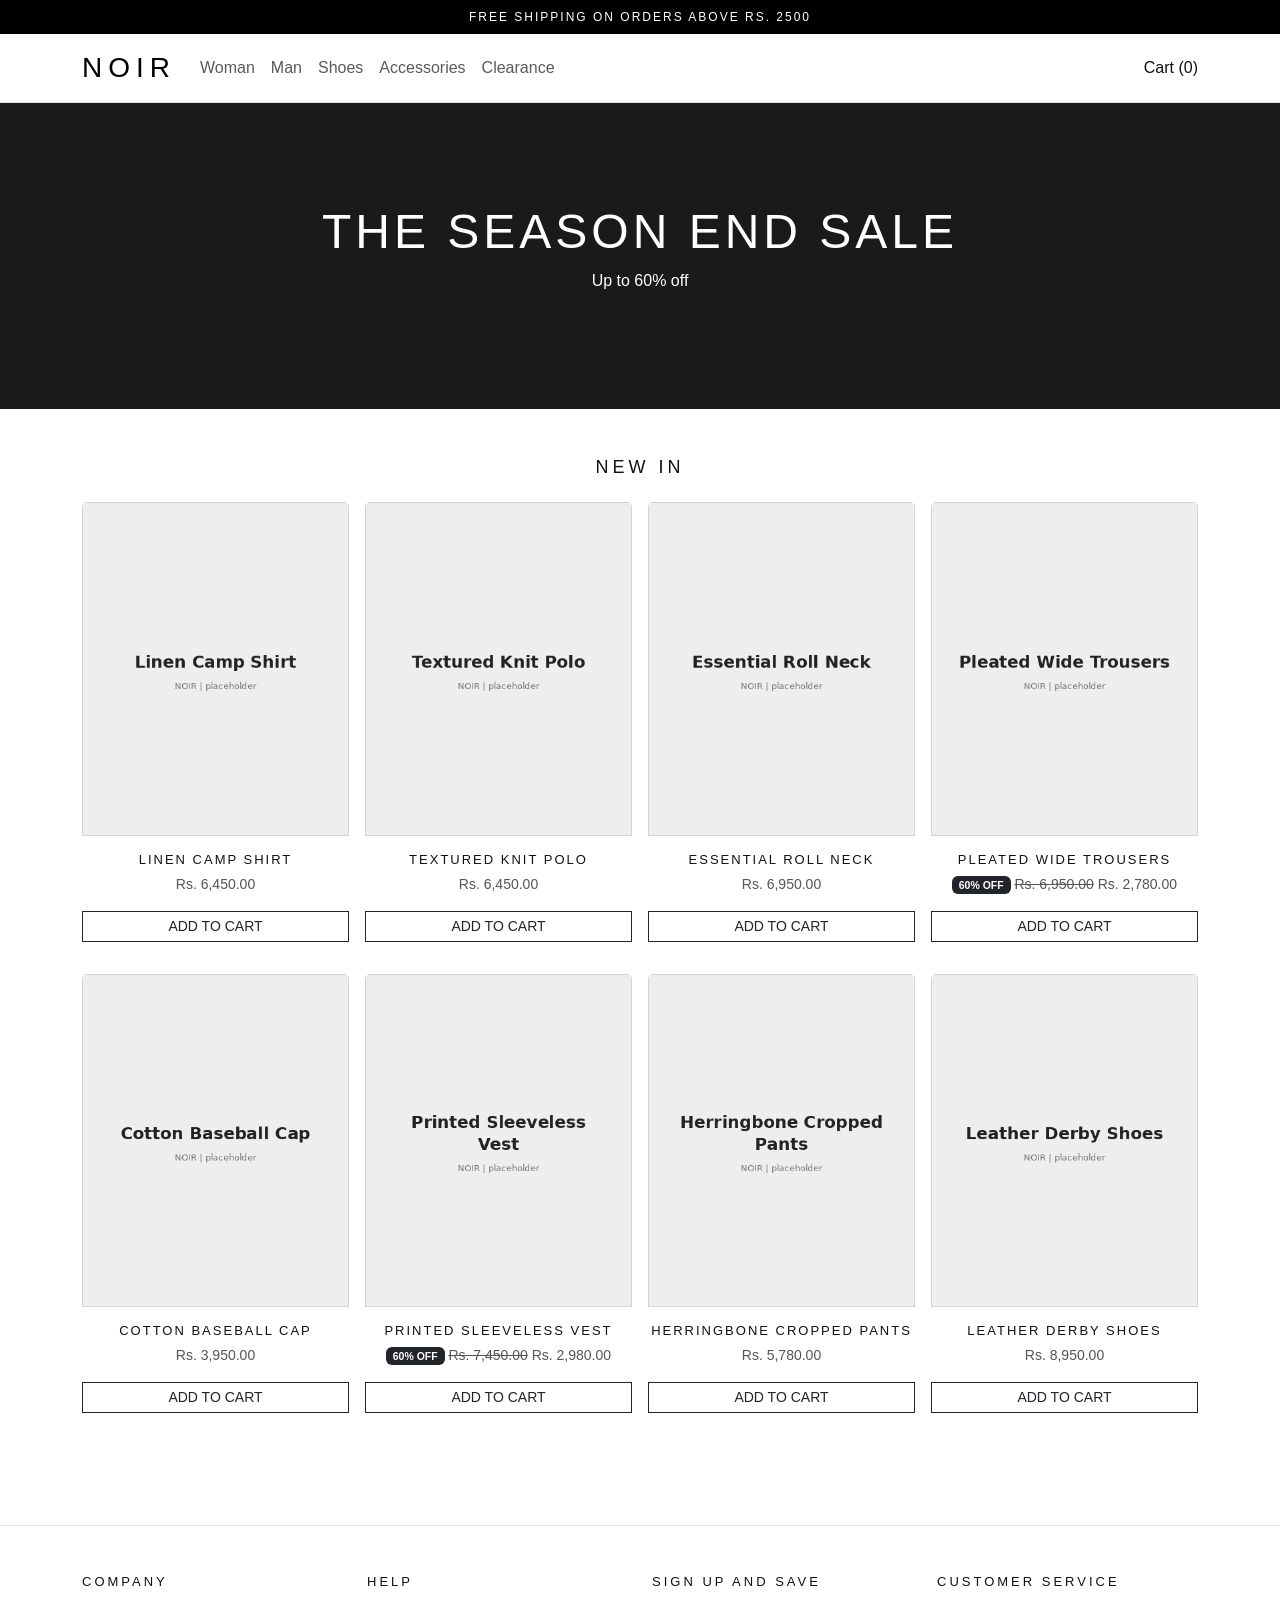
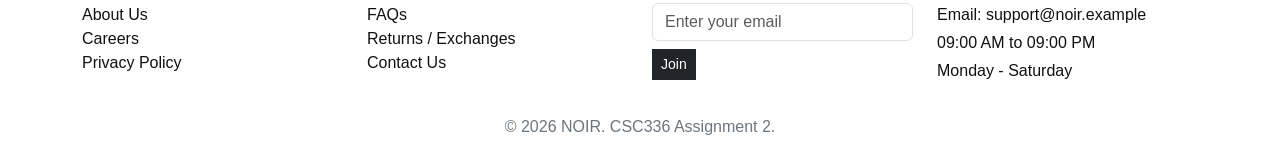
==== midterm/index.html @ 885c65a2 "midterm: baseline copy" ====
<!doctype html>
<html lang="en">
  <head>
    <meta charset="UTF-8" />
    <meta name="viewport" content="width=device-width, initial-scale=1.0" />
    <title>NOIR - Home</title>
    <link
      href="https://cdn.jsdelivr.net/npm/bootstrap@5.3.3/dist/css/bootstrap.min.css"
      rel="stylesheet"
    />
    <link rel="stylesheet" href="css/styles.css" />
  </head>
  <body>
    <div class="announcement bg-black text-white text-center py-2">
      FREE SHIPPING ON ORDERS ABOVE RS. 2500
    </div>

    <!-- Navbar (Bootstrap) -->
    <nav class="navbar navbar-expand-lg bg-white border-bottom">
      <div class="container">
        <a class="navbar-brand brand" href="index.html">NOIR</a>
        <button
          class="navbar-toggler"
          type="button"
          data-bs-toggle="collapse"
          data-bs-target="#mainNav"
          aria-controls="mainNav"
          aria-expanded="false"
          aria-label="Toggle navigation"
        >
          <span class="navbar-toggler-icon"></span>
        </button>
        <div class="collapse navbar-collapse" id="mainNav">
          <ul class="navbar-nav me-auto">
            <li class="nav-item">
              <a class="nav-link" href="index.html">Woman</a>
            </li>
            <li class="nav-item">
              <a class="nav-link" href="index.html">Man</a>
            </li>
            <li class="nav-item">
              <a class="nav-link" href="index.html">Shoes</a>
            </li>
            <li class="nav-item">
              <a class="nav-link" href="index.html">Accessories</a>
            </li>
            <li class="nav-item">
              <a class="nav-link" href="index.html">Clearance</a>
            </li>
          </ul>
          <a class="nav-link" href="#">Cart (0)</a>
        </div>
      </div>
    </nav>

    <!-- Hero banner -->
    <header class="hero text-white text-center">
      <h1 class="hero-title">THE SEASON END SALE</h1>
      <p>Up to 60% off</p>
    </header>

    <!-- Product grid -->
    <main class="container py-5">
      <h2 class="section-title text-center mb-4">NEW IN</h2>
      <div class="row row-cols-2 row-cols-md-3 row-cols-xl-4 g-3">
        <div class="col">
          <div class="card border-0">
            <a href="product.html"
              ><img
                src="images/camp-shirt.png"
                class="card-img-top"
                alt="Linen Camp Shirt"
            /></a>
            <div class="card-body text-center px-0">
              <h3 class="product-name">
                <a href="product.html">Linen Camp Shirt</a>
              </h3>
              <p class="price">Rs. 6,450.00</p>
              <button type="button" class="btn btn-outline-dark btn-sm w-100">
                ADD TO CART
              </button>
            </div>
          </div>
        </div>

        <div class="col">
          <div class="card border-0">
            <a href="product.html"
              ><img
                src="images/knit-polo.png"
                class="card-img-top"
                alt="Textured Knit Polo"
            /></a>
            <div class="card-body text-center px-0">
              <h3 class="product-name">
                <a href="product.html">Textured Knit Polo</a>
              </h3>
              <p class="price">Rs. 6,450.00</p>
              <button type="button" class="btn btn-outline-dark btn-sm w-100">
                ADD TO CART
              </button>
            </div>
          </div>
        </div>

        <div class="col">
          <div class="card border-0">
            <a href="product.html"
              ><img
                src="images/roll-neck.png"
                class="card-img-top"
                alt="Essential Roll Neck"
            /></a>
            <div class="card-body text-center px-0">
              <h3 class="product-name">
                <a href="product.html">Essential Roll Neck</a>
              </h3>
              <p class="price">Rs. 6,950.00</p>
              <button type="button" class="btn btn-outline-dark btn-sm w-100">
                ADD TO CART
              </button>
            </div>
          </div>
        </div>

        <div class="col">
          <div class="card border-0">
            <a href="product.html"
              ><img
                src="images/wide-trousers.png"
                class="card-img-top"
                alt="Pleated Wide Trousers"
            /></a>
            <div class="card-body text-center px-0">
              <h3 class="product-name">
                <a href="product.html">Pleated Wide Trousers</a>
              </h3>
              <p class="price">
                <span class="badge text-bg-dark">60% OFF</span>
                <s>Rs. 6,950.00</s> Rs. 2,780.00
              </p>
              <button type="button" class="btn btn-outline-dark btn-sm w-100">
                ADD TO CART
              </button>
            </div>
          </div>
        </div>

        <div class="col">
          <div class="card border-0">
            <a href="product.html"
              ><img
                src="images/cotton-cap.png"
                class="card-img-top"
                alt="Cotton Baseball Cap"
            /></a>
            <div class="card-body text-center px-0">
              <h3 class="product-name">
                <a href="product.html">Cotton Baseball Cap</a>
              </h3>
              <p class="price">Rs. 3,950.00</p>
              <button type="button" class="btn btn-outline-dark btn-sm w-100">
                ADD TO CART
              </button>
            </div>
          </div>
        </div>

        <div class="col">
          <div class="card border-0">
            <a href="product.html"
              ><img
                src="images/printed-vest.png"
                class="card-img-top"
                alt="Printed Sleeveless Vest"
            /></a>
            <div class="card-body text-center px-0">
              <h3 class="product-name">
                <a href="product.html">Printed Sleeveless Vest</a>
              </h3>
              <p class="price">
                <span class="badge text-bg-dark">60% OFF</span>
                <s>Rs. 7,450.00</s> Rs. 2,980.00
              </p>
              <button type="button" class="btn btn-outline-dark btn-sm w-100">
                ADD TO CART
              </button>
            </div>
          </div>
        </div>

        <div class="col">
          <div class="card border-0">
            <a href="product.html"
              ><img
                src="images/cropped-pants.png"
                class="card-img-top"
                alt="Herringbone Cropped Pants"
            /></a>
            <div class="card-body text-center px-0">
              <h3 class="product-name">
                <a href="product.html">Herringbone Cropped Pants</a>
              </h3>
              <p class="price">Rs. 5,780.00</p>
              <button type="button" class="btn btn-outline-dark btn-sm w-100">
                ADD TO CART
              </button>
            </div>
          </div>
        </div>

        <div class="col">
          <div class="card border-0">
            <a href="product.html"
              ><img
                src="images/derby-shoes.png"
                class="card-img-top"
                alt="Leather Derby Shoes"
            /></a>
            <div class="card-body text-center px-0">
              <h3 class="product-name">
                <a href="product.html">Leather Derby Shoes</a>
              </h3>
              <p class="price">Rs. 8,950.00</p>
              <button type="button" class="btn btn-outline-dark btn-sm w-100">
                ADD TO CART
              </button>
            </div>
          </div>
        </div>
      </div>
    </main>

    <!-- Footer (same on both pages) -->
    <footer class="border-top mt-5 pt-5 pb-4">
      <div class="container">
        <div class="row row-cols-1 row-cols-md-2 row-cols-xl-4 g-4">
          <div class="col">
            <h4 class="footer-heading">Company</h4>
            <ul class="list-unstyled">
              <li><a href="#">About Us</a></li>
              <li><a href="#">Careers</a></li>
              <li><a href="#">Privacy Policy</a></li>
            </ul>
          </div>
          <div class="col">
            <h4 class="footer-heading">Help</h4>
            <ul class="list-unstyled">
              <li><a href="#">FAQs</a></li>
              <li><a href="#">Returns / Exchanges</a></li>
              <li><a href="#">Contact Us</a></li>
            </ul>
          </div>
          <div class="col">
            <h4 class="footer-heading">Sign Up and Save</h4>
            <input
              type="email"
              class="form-control mb-2"
              placeholder="Enter your email"
              aria-label="Email address"
            />
            <button type="button" class="btn btn-dark btn-sm">Join</button>
          </div>
          <div class="col">
            <h4 class="footer-heading">Customer Service</h4>
            <p class="mb-1">Email: support@noir.example</p>
            <p class="mb-1">09:00 AM to 09:00 PM</p>
            <p class="mb-0">Monday - Saturday</p>
          </div>
        </div>
        <p class="text-center text-secondary mt-4 mb-0">
          &copy; 2026 NOIR. CSC336 Assignment 2.
        </p>
      </div>
    </footer>

    <script src="https://cdn.jsdelivr.net/npm/bootstrap@5.3.3/dist/js/bootstrap.bundle.min.js"></script>
  </body>
</html>
---- midterm/css/styles.css ----
/* Custom styles on top of Bootstrap.
   Bootstrap does the grid, navbar and buttons;
   this file adds the black-and-white look. */

body {
  font-family: Arial, Helvetica, sans-serif;
  color: #111111;
}

a {
  color: #111111;
  text-decoration: none;
}

a:hover {
  text-decoration: underline;
}

/* Announcement bar */
.announcement {
  font-size: 12px;
  letter-spacing: 2px;
}

/* Navbar brand */
.brand {
  font-size: 28px;
  letter-spacing: 6px;
}

/* Hero banner */
.hero {
  background-color: #1a1a1a;
  padding: 60px 16px;
}

.hero-title {
  font-size: 28px;
  letter-spacing: 4px;
}

/* Headings and product text */
.section-title {
  font-size: 18px;
  letter-spacing: 4px;
}

.product-name {
  font-size: 13px;
  letter-spacing: 2px;
  text-transform: uppercase;
  margin-bottom: 6px;
}

.price {
  font-size: 14px;
  color: #555555;
}

.product-title {
  font-size: 26px;
  letter-spacing: 3px;
}

.info-heading {
  font-size: 14px;
  letter-spacing: 3px;
  text-transform: uppercase;
  border-top: 1px solid #cccccc;
  padding-top: 12px;
}

/* Footer */
.footer-heading {
  font-size: 13px;
  letter-spacing: 3px;
  text-transform: uppercase;
  margin-bottom: 14px;
}

/* Square buttons to match the style */
.btn {
  border-radius: 0;
}

/* Tablet and larger screens: bigger hero text */
@media (min-width: 768px) {
  .hero {
    padding: 100px 16px;
  }

  .hero-title {
    font-size: 48px;
  }
}
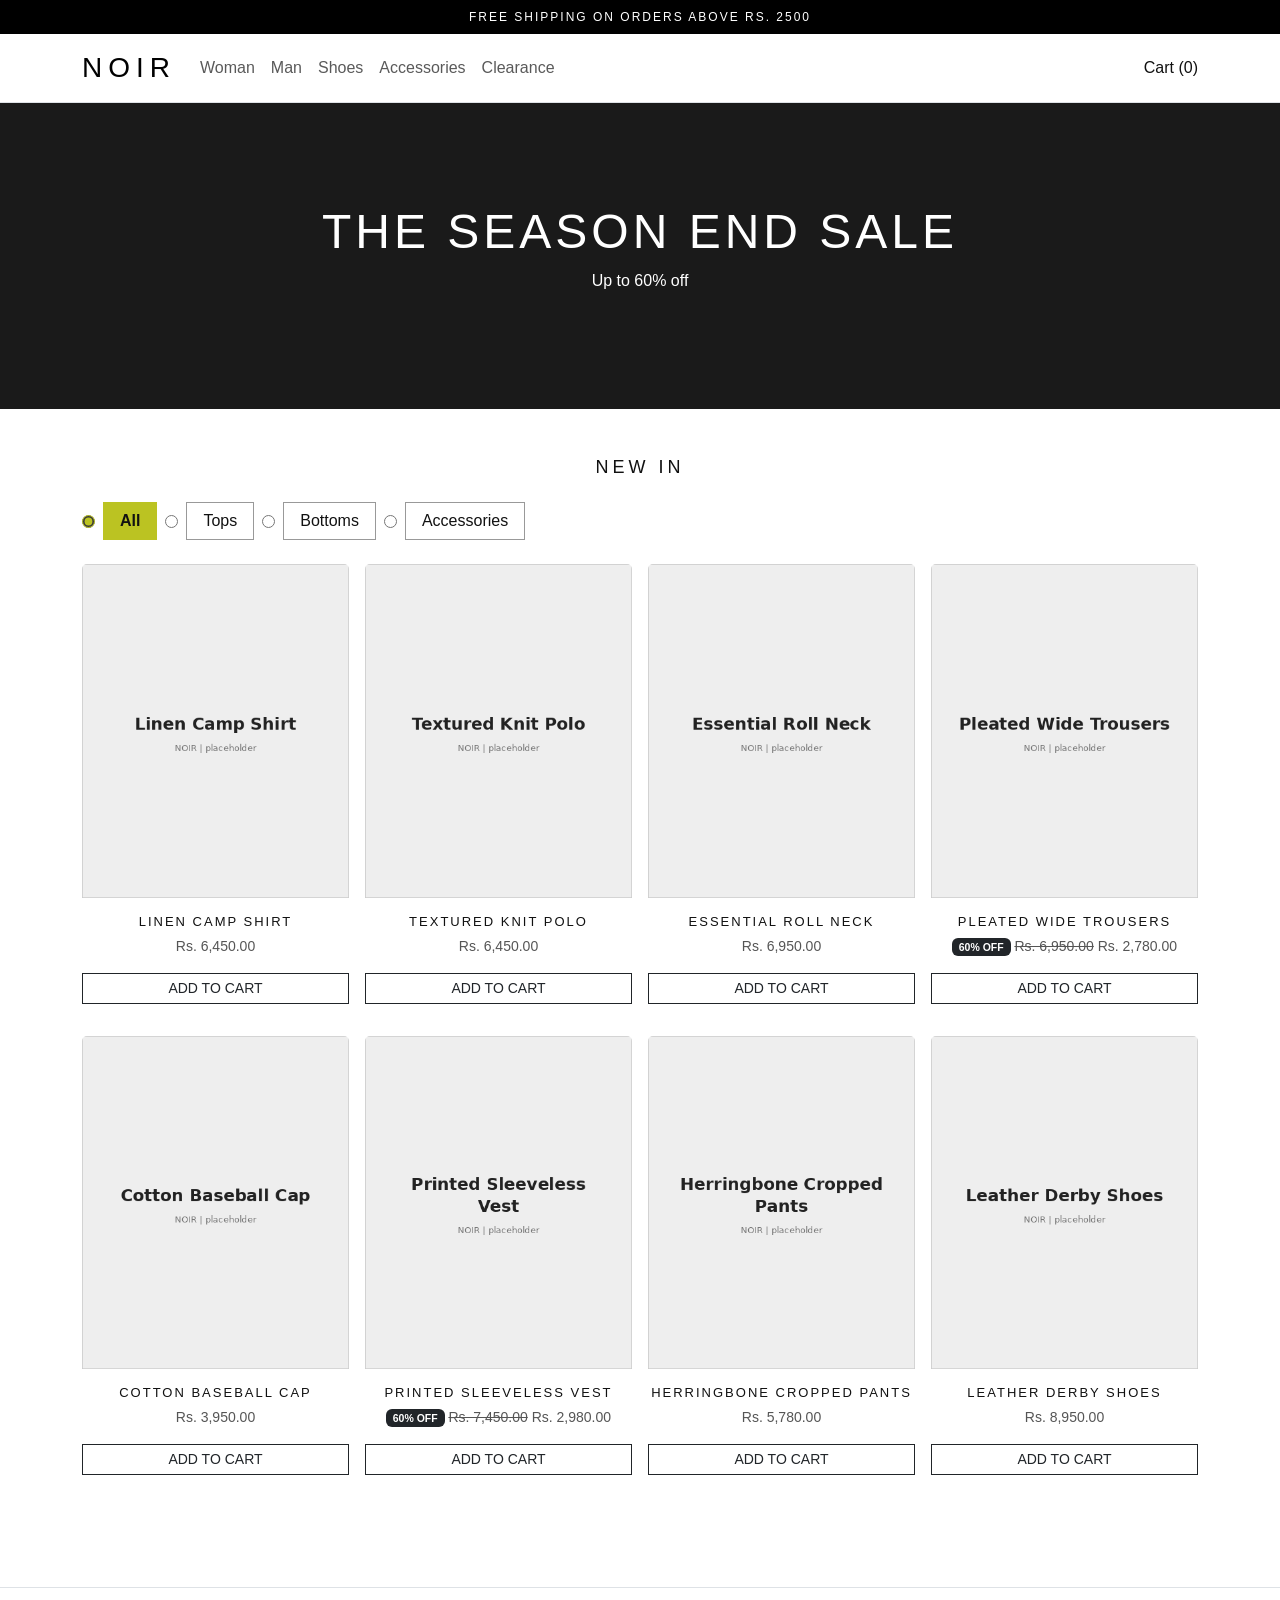
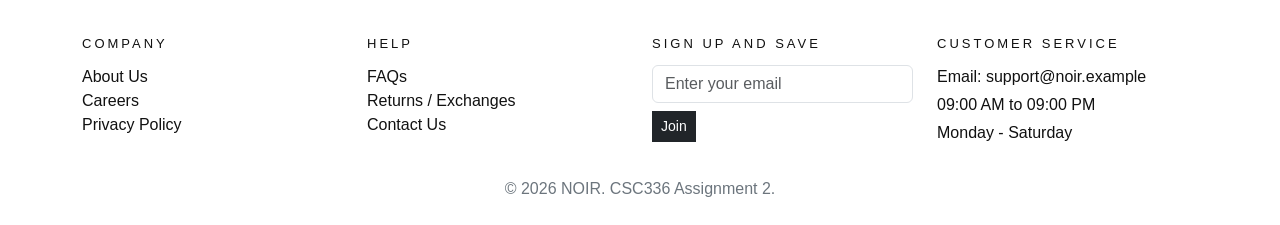
==== commit 8097e968: "midterm: task 1 css category filter" ====
--- a/midterm/index.html
+++ b/midterm/index.html
@@ -62,8 +62,23 @@
     <!-- Product grid -->
     <main class="container py-5">
       <h2 class="section-title text-center mb-4">NEW IN</h2>
+
+      <!-- Task 1: CSS-only category filter (4 radio buttons: All + K=3 categories) -->
+      <div class="filters mb-4">
+        <input type="radio" name="category" id="cat-all" checked />
+        <label for="cat-all">All</label>
+
+        <input type="radio" name="category" id="cat-tops" />
+        <label for="cat-tops">Tops</label>
+
+        <input type="radio" name="category" id="cat-bottoms" />
+        <label for="cat-bottoms">Bottoms</label>
+
+        <input type="radio" name="category" id="cat-accessories" />
+        <label for="cat-accessories">Accessories</label>
+      </div>
       <div class="row row-cols-2 row-cols-md-3 row-cols-xl-4 g-3">
-        <div class="col">
+        <div class="col tops">
           <div class="card border-0">
             <a href="product.html"
               ><img
@@ -83,7 +98,7 @@
           </div>
         </div>
 
-        <div class="col">
+        <div class="col tops">
           <div class="card border-0">
             <a href="product.html"
               ><img
@@ -103,7 +118,7 @@
           </div>
         </div>
 
-        <div class="col">
+        <div class="col tops">
           <div class="card border-0">
             <a href="product.html"
               ><img
@@ -123,7 +138,7 @@
           </div>
         </div>
 
-        <div class="col">
+        <div class="col bottoms">
           <div class="card border-0">
             <a href="product.html"
               ><img
@@ -146,7 +161,7 @@
           </div>
         </div>
 
-        <div class="col">
+        <div class="col accessories">
           <div class="card border-0">
             <a href="product.html"
               ><img
@@ -166,7 +181,7 @@
           </div>
         </div>
 
-        <div class="col">
+        <div class="col tops">
           <div class="card border-0">
             <a href="product.html"
               ><img
@@ -189,7 +204,7 @@
           </div>
         </div>
 
-        <div class="col">
+        <div class="col bottoms">
           <div class="card border-0">
             <a href="product.html"
               ><img
@@ -209,7 +224,7 @@
           </div>
         </div>
 
-        <div class="col">
+        <div class="col accessories">
           <div class="card border-0">
             <a href="product.html"
               ><img
--- a/midterm/css/styles.css
+++ b/midterm/css/styles.css
@@ -93,3 +93,46 @@
     font-size: 48px;
   }
 }
+
+/* ---------- Task 1: CSS-only category filter ---------- */
+/* Accent colour: H = 63, so hsl(63, 70%, 45%) */
+
+.filters {
+  display: flex;
+  flex-wrap: wrap;
+  gap: 8px;
+  align-items: center;
+}
+
+.filters input {
+  accent-color: hsl(63, 70%, 45%);
+}
+
+.filters label {
+  padding: 6px 16px;
+  border: 1px solid #999999;
+  cursor: pointer;
+}
+
+/* The selected filter looks selected */
+.filters input:checked + label {
+  background-color: hsl(63, 70%, 45%);
+  border-color: hsl(63, 70%, 45%);
+  color: #111111;
+  font-weight: bold;
+}
+
+/* When a category is checked, hide every card that does not have that class.
+   The hidden column disappears completely, so no gaps are left in the grid. */
+main:has(#cat-tops:checked) .col:not(.tops) {
+  display: none;
+}
+
+main:has(#cat-bottoms:checked) .col:not(.bottoms) {
+  display: none;
+}
+
+main:has(#cat-accessories:checked) .col:not(.accessories) {
+  display: none;
+}
+
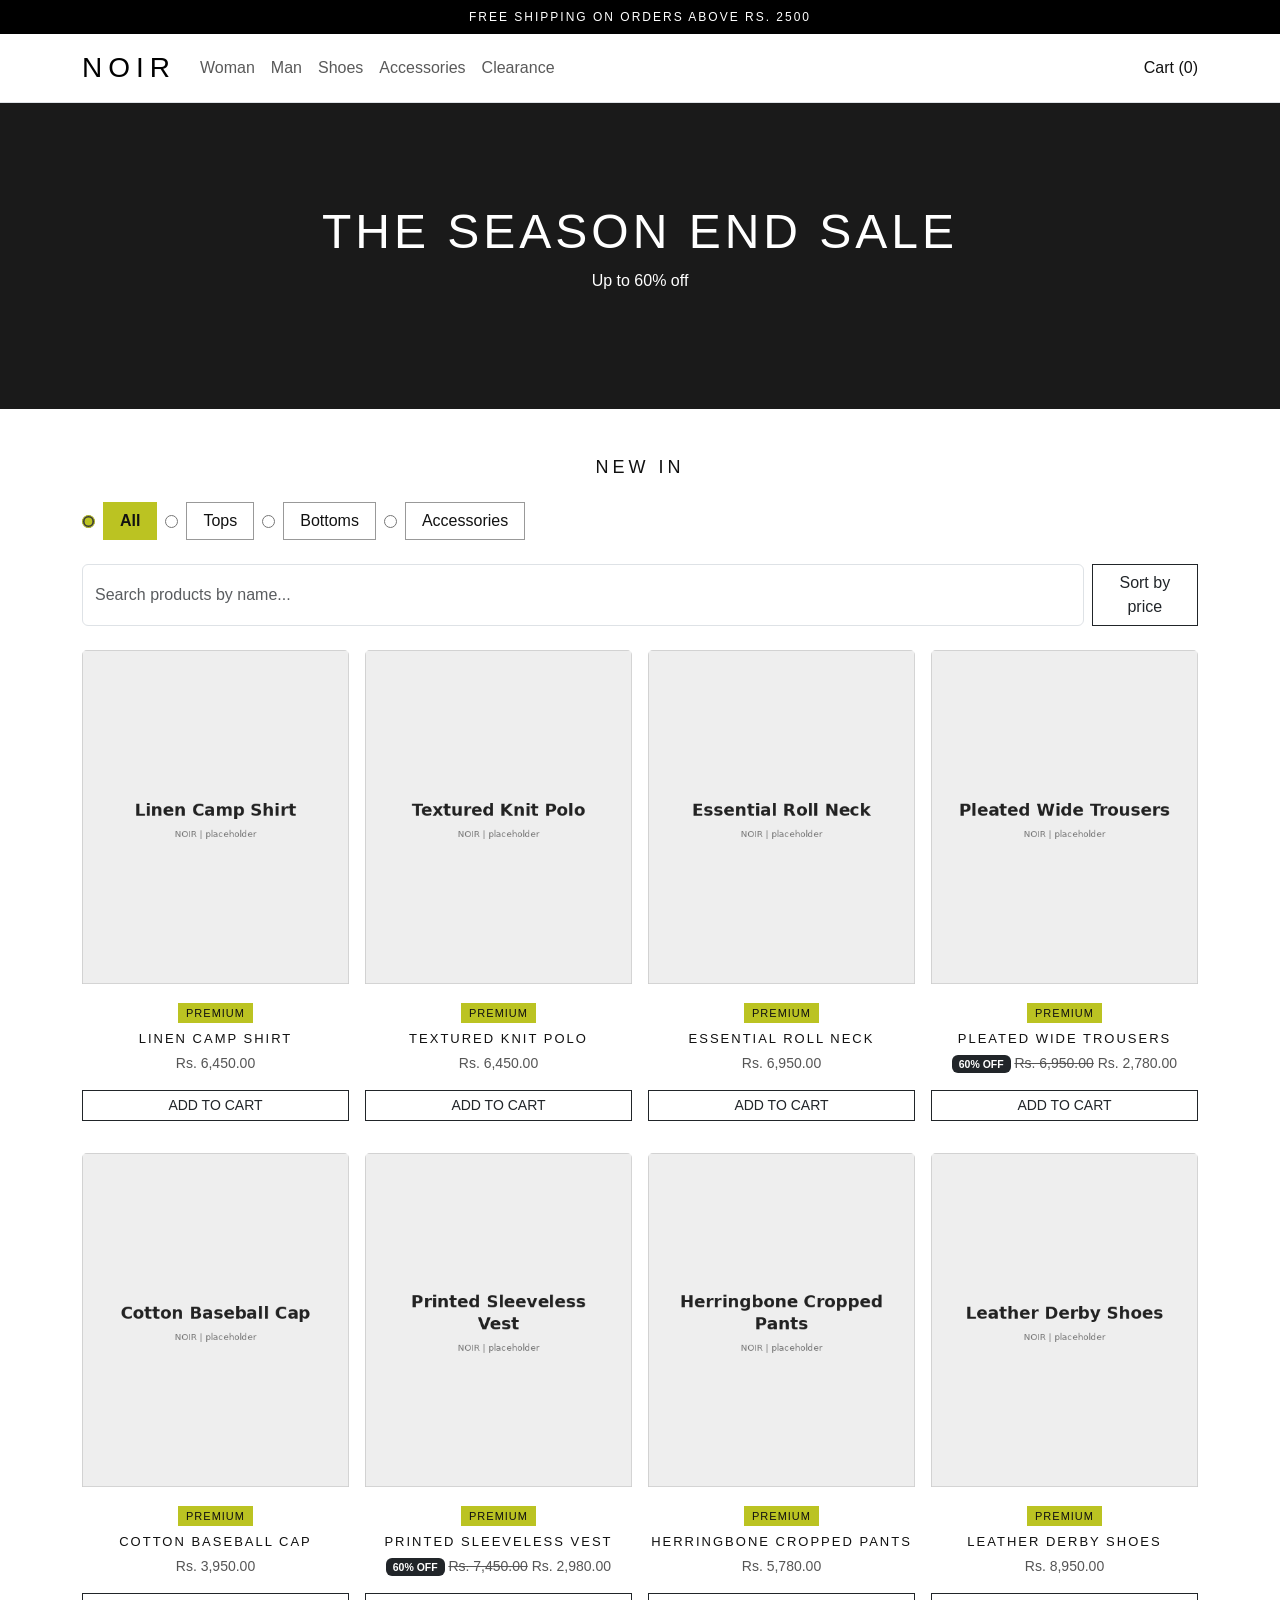
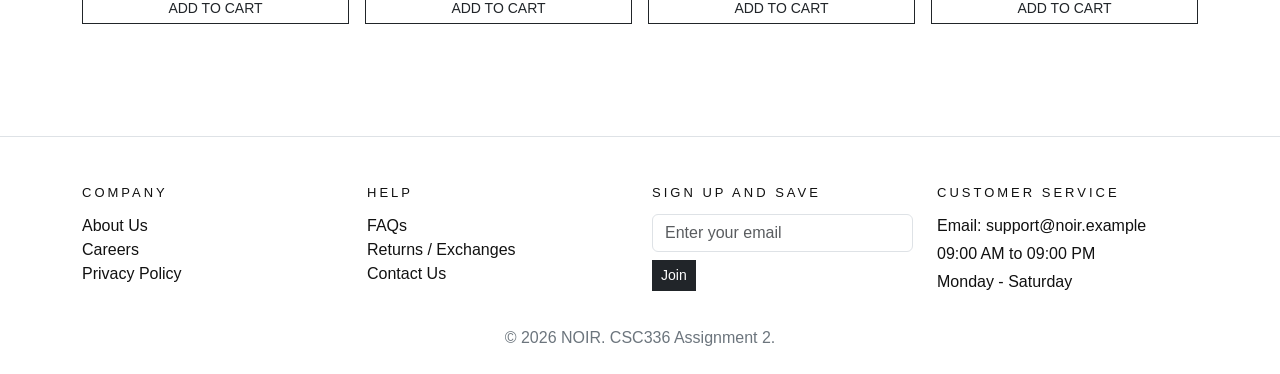
==== commit dab92dfc: "midterm: task 3 search sort premium" ====
--- a/midterm/index.html
+++ b/midterm/index.html
@@ -77,7 +77,23 @@
         <input type="radio" name="category" id="cat-accessories" />
         <label for="cat-accessories">Accessories</label>
       </div>
-      <div class="row row-cols-2 row-cols-md-3 row-cols-xl-4 g-3">
+
+      <!-- Task 3: search box and sort button (used by script.js) -->
+      <div class="d-flex gap-2 mb-4">
+        <input
+          type="text"
+          id="searchBox"
+          class="form-control"
+          placeholder="Search products by name..."
+        />
+        <button type="button" id="sortButton" class="btn btn-outline-dark">
+          Sort by price
+        </button>
+      </div>
+
+      <!-- Shown by script.js when no card matches -->
+      <p id="noResults" class="text-center d-none">No products found</p>
+      <div id="productGrid" class="row row-cols-2 row-cols-md-3 row-cols-xl-4 g-3">
         <div class="col tops">
           <div class="card border-0">
             <a href="product.html"
@@ -290,5 +306,6 @@
     </footer>
 
     <script src="https://cdn.jsdelivr.net/npm/bootstrap@5.3.3/dist/js/bootstrap.bundle.min.js"></script>
+    <script src="script.js"></script>
   </body>
 </html>
--- a/midterm/css/styles.css
+++ b/midterm/css/styles.css
@@ -136,3 +136,61 @@
   display: none;
 }
 
+/* ---------- Task 2: product page layout with CSS Grid ---------- */
+/* BP = 600 + 9 = 609px, sticky offset = (9 mod 40) + 70 = 79px */
+
+/* Below 609px: one column, stacked: image, details, description */
+.product-layout {
+  display: grid;
+  grid-template-columns: 1fr;
+  grid-template-areas:
+    "image"
+    "details"
+    "description";
+  gap: 24px;
+}
+
+.product-image {
+  grid-area: image;
+}
+
+.product-details {
+  grid-area: details;
+  border: 1px solid #dddddd;
+  padding: 24px;
+  background-color: #ffffff;
+}
+
+.product-description {
+  grid-area: description;
+}
+
+/* From 609px and wider: image and details side by side,
+   description full width underneath. The details box is sticky. */
+@media (min-width: 609px) {
+  .product-layout {
+    grid-template-columns: 1fr 1fr;
+    grid-template-areas:
+      "image details"
+      "description description";
+  }
+
+  .product-details {
+    position: sticky;
+    top: 79px;
+    align-self: start;
+  }
+}
+
+/* ---------- Task 3: Premium label added by script.js ---------- */
+.premium-label {
+  display: inline-block;
+  margin-bottom: 8px;
+  padding: 2px 8px;
+  font-size: 11px;
+  letter-spacing: 1px;
+  text-transform: uppercase;
+  background-color: hsl(63, 70%, 45%);
+  color: #111111;
+}
+
